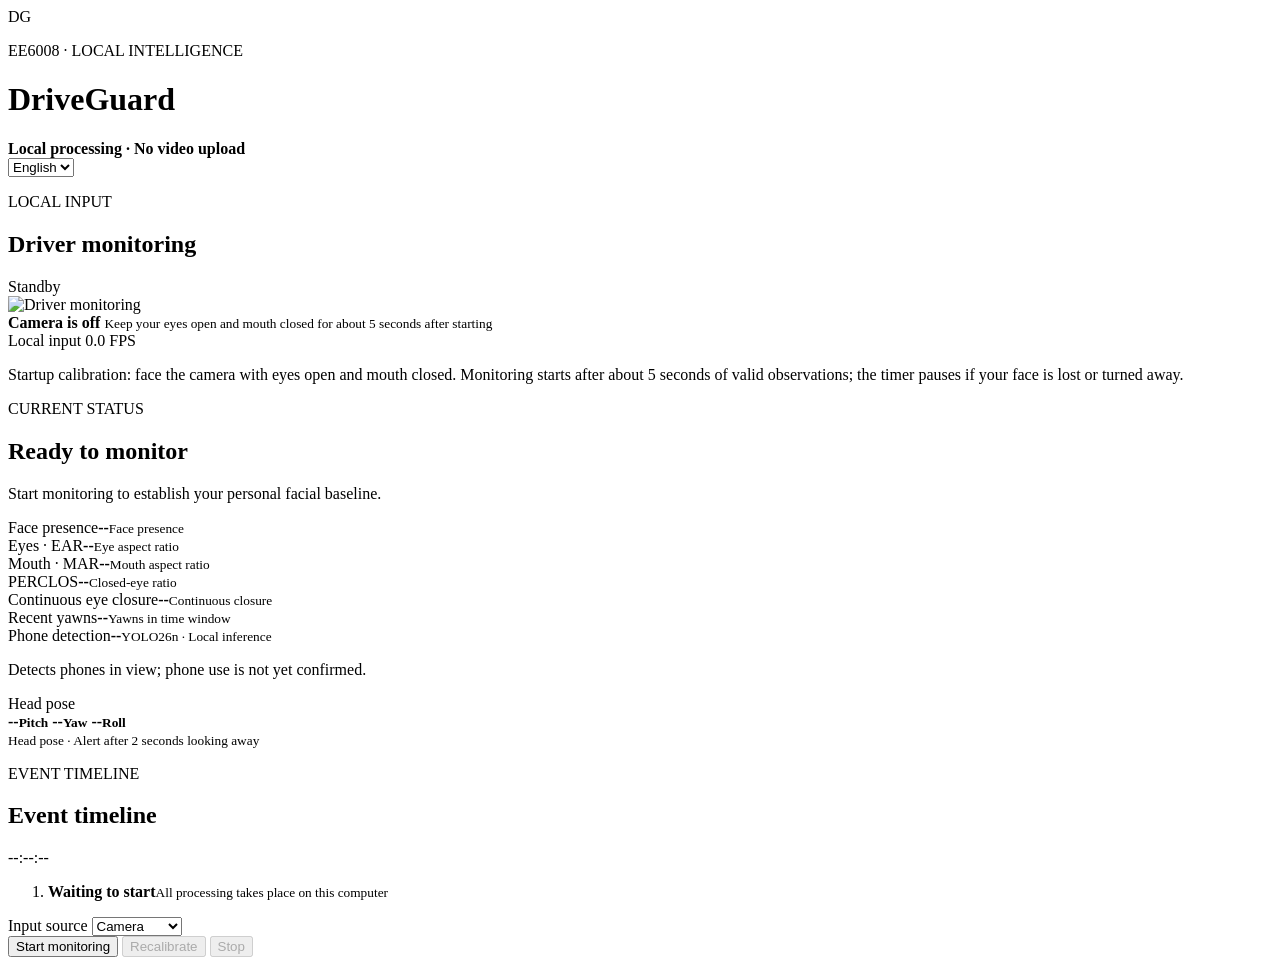
==== src/driver_monitor/web/index.html @ f37e0963 "Save current local prototype snapshot on 2026-10-14" ====
<!doctype html>
<html lang="en">
  <head>
    <meta charset="UTF-8" />
    <meta name="viewport" content="width=device-width, initial-scale=1.0" />
    <meta name="description" content="EE6008 local driver fatigue monitoring dashboard" />
    <title>DriveGuard · Driver Fatigue Monitoring</title>
    <link rel="stylesheet" href="/assets/styles.css" />
  </head>
  <body>
    <div class="app-shell">
      <header class="topbar">
        <div class="brand">
          <span class="brand-mark" aria-hidden="true">DG</span>
          <div>
            <p class="eyebrow">EE6008 · LOCAL INTELLIGENCE</p>
            <h1>DriveGuard</h1>
          </div>
        </div>
        <div class="header-actions">
          <div class="privacy-badge" id="connection-badge"><span></span><b data-i18n="本地处理 · 画面不上传">Local processing · No video upload</b></div>
          <select class="language-select" id="language-select" aria-label="Interface language" data-i18n-label="界面语言">
            <option value="en">English</option><option value="zh">中文</option>
          </select>
        </div>
      </header>

      <main class="dashboard-grid">
        <section class="video-panel panel">
          <div class="panel-heading">
            <div>
              <p class="section-label">LOCAL INPUT</p>
              <h2 data-i18n="驾驶员监测画面">Driver monitoring</h2>
            </div>
            <div class="live-badge is-idle" id="live-badge"><i></i><span data-i18n="待机">Standby</span></div>
          </div>
          <div class="camera-stage">
            <div class="camera-grid"></div>
            <img id="camera-feed" class="camera-feed" alt="Driver monitoring" data-i18n-alt="驾驶员监测画面" />
            <div class="camera-placeholder" id="camera-placeholder">
              <span class="camera-icon" aria-hidden="true"></span>
              <strong id="placeholder-title" data-i18n="摄像头尚未启动">Camera is off</strong>
              <small id="placeholder-detail" data-i18n="启动后先保持睁眼、闭嘴约 5 秒">Keep your eyes open and mouth closed for about 5 seconds after starting</small>
            </div>
            <div class="camera-meta">
              <span id="source-caption" data-i18n="本地输入">Local input</span>
              <span id="fps-value">0.0 FPS</span>
            </div>
          </div>
          <p class="calibration-note" data-i18n="启动校准：正对镜头，正常睁眼、闭嘴。约 5 秒有效画面后开始监测；人脸丢失或明显转头时暂停计时。">Startup calibration: face the camera with eyes open and mouth closed. Monitoring starts after about 5 seconds of valid observations; the timer pauses if your face is lost or turned away.</p>
        </section>

        <aside class="insight-column">
          <section class="risk-card panel" id="risk-card" data-state="idle">
            <div class="risk-orbit" aria-hidden="true"><span></span></div>
            <div>
              <p class="section-label">CURRENT STATUS</p>
              <h2 id="state-title" data-i18n="系统待机">Ready to monitor</h2>
              <p id="state-message" data-i18n="点击开始监测，系统会先建立个人面部基准。">Start monitoring to establish your personal facial baseline.</p>
            </div>
          </section>

          <section class="metrics-grid" aria-label="Fatigue indicators" data-i18n-label="疲劳指标">
            <article class="metric-card panel">
              <span data-i18n="人脸状态">Face presence</span><strong id="face-value">--</strong><small>Face presence</small>
            </article>
            <article class="metric-card panel">
              <span data-i18n="EAR 眼睛">Eyes · EAR</span><strong id="ear-value">--</strong><small id="ear-caption">Eye aspect ratio</small>
            </article>
            <article class="metric-card panel">
              <span data-i18n="MAR 嘴巴">Mouth · MAR</span><strong id="mar-value">--</strong><small id="mar-caption">Mouth aspect ratio</small>
            </article>
            <article class="metric-card panel">
              <span>PERCLOS</span><strong id="perclos-value">--</strong><small>Closed-eye ratio</small>
              <div class="metric-progress"><span id="perclos-bar"></span></div>
            </article>
            <article class="metric-card panel">
              <span data-i18n="持续闭眼">Continuous eye closure</span><strong id="closed-value">--</strong><small>Continuous closure</small>
            </article>
            <article class="metric-card panel">
              <span data-i18n="近期哈欠">Recent yawns</span><strong id="yawn-value">--</strong><small>Yawns in time window</small>
            </article>
            <article class="metric-card phone-card panel" id="phone-card">
              <span data-i18n="手机状态">Phone detection</span><strong id="phone-value">--</strong><small id="phone-caption" data-i18n="YOLO26n · 本地CPU">YOLO26n · Local inference</small>
              <p class="phone-note" data-i18n="当前检测画面中的手机，尚不能确认是否正在使用。">Detects phones in view; phone use is not yet confirmed.</p>
            </article>
            <article class="metric-card pose-card panel">
              <span data-i18n="头部姿态">Head pose</span>
              <div class="pose-values">
                <strong><b id="pitch-value">--</b><small data-i18n="俯仰">Pitch</small></strong>
                <strong><b id="yaw-value">--</b><small data-i18n="左右">Yaw</small></strong>
                <strong><b id="roll-value">--</b><small data-i18n="侧倾">Roll</small></strong>
              </div>
              <small id="pose-caption" data-i18n="Head pose · 偏离前方持续 2 秒后提醒">Head pose · Alert after 2 seconds looking away</small>
            </article>
          </section>

          <section class="events-panel panel">
            <div class="panel-heading compact">
              <div><p class="section-label">EVENT TIMELINE</p><h2 data-i18n="状态记录">Event timeline</h2></div>
              <time id="local-clock">--:--:--</time>
            </div>
            <ol class="event-list" id="event-list">
              <li><span></span><div><strong data-i18n="等待开始监测">Waiting to start</strong><small data-i18n="所有计算将在本机完成">All processing takes place on this computer</small></div></li>
            </ol>
          </section>
        </aside>
      </main>

      <footer class="control-dock panel">
        <div class="source-controls">
          <label class="source-copy" for="source-select"><span data-i18n="输入来源">Input source</span>
            <select id="source-select"><option value="camera" data-i18n="摄像头">Camera</option><option value="video" data-i18n="本地视频">Local video</option></select>
          </label>
          <div class="video-path-field" id="video-path-field" hidden>
            <label for="video-path" data-i18n="本地视频完整路径">Full path to a local video</label>
            <input id="video-path" type="text" autocomplete="off" spellcheck="false" placeholder="Paste the full path to a video on this computer" data-i18n-placeholder="粘贴这台电脑上的视频完整路径" aria-describedby="video-path-hint" />
            <small id="video-path-hint" data-i18n="文件只在本机读取，不会上传。片段开头应正常睁眼、闭嘴，供个人校准。">Read locally with no upload. Start the clip with eyes open and mouth closed for calibration.</small>
          </div>
        </div>
        <div class="controls">
          <button class="button primary" id="start-button" type="button" data-i18n="开始监测">Start monitoring</button>
          <button class="button secondary" id="calibrate-button" type="button" disabled data-i18n="重新校准">Recalibrate</button>
          <button class="button ghost" id="stop-button" type="button" disabled data-i18n="停止">Stop</button>
        </div>
      </footer>
    </div>
    <script src="/assets/i18n.js" defer></script>
    <script src="/assets/app.js" defer></script>
  </body>
</html>
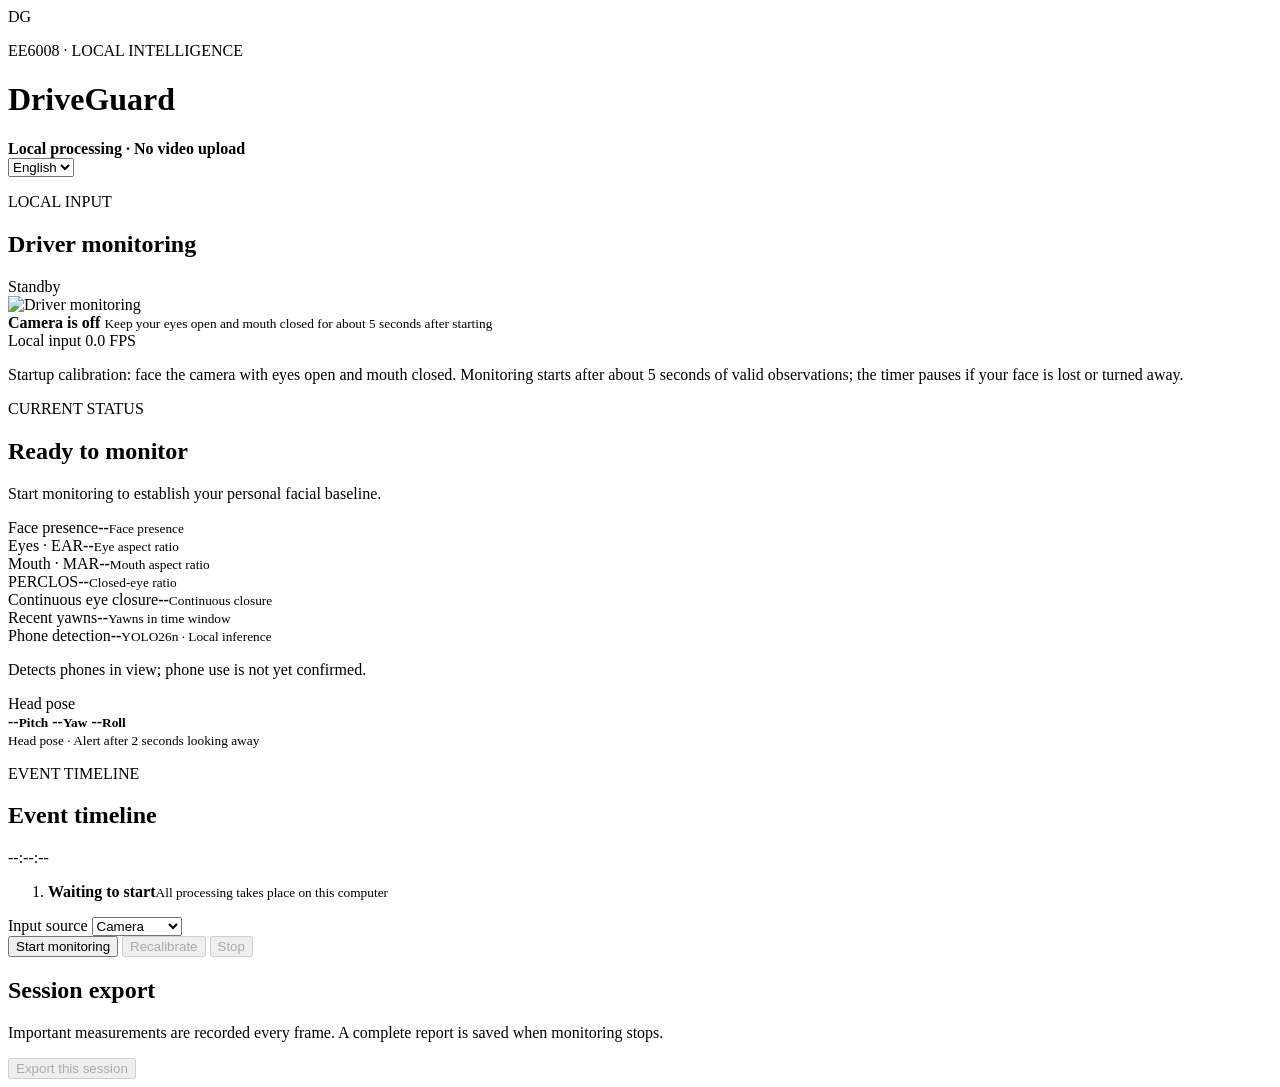
==== commit 750ed22a: "Complete monitoring records, data export and interactive reports" ====
--- a/src/driver_monitor/web/index.html
+++ b/src/driver_monitor/web/index.html
@@ -124,6 +124,19 @@
           <button class="button ghost" id="stop-button" type="button" disabled data-i18n="停止">Stop</button>
         </div>
       </footer>
+      <section class="export-panel panel" aria-label="Session export" data-i18n-label="监测数据导出">
+        <div>
+          <h2 data-i18n="监测数据导出">Session export</h2>
+          <p id="export-message" data-i18n="每帧记录重要指标，停止后自动保存完整报告。">Important measurements are recorded every frame. A complete report is saved when monitoring stops.</p>
+          <small id="export-path"></small>
+        </div>
+        <div class="export-actions">
+          <button id="export-button" type="button" class="button secondary" disabled data-i18n="导出本次监测">Export this session</button>
+          <a id="export-report" class="button ghost" href="#" target="_blank" rel="noopener" hidden data-i18n="查看关键指标折线图">View key indicator charts</a>
+          <a id="export-detail" class="button ghost" href="#" target="_blank" rel="noopener" hidden data-i18n="完整数据报告">Full data report</a>
+          <a id="export-download" class="button ghost" href="#" download hidden data-i18n="下载数据包">Download data package</a>
+        </div>
+      </section>
     </div>
     <script src="/assets/i18n.js" defer></script>
     <script src="/assets/app.js" defer></script>
